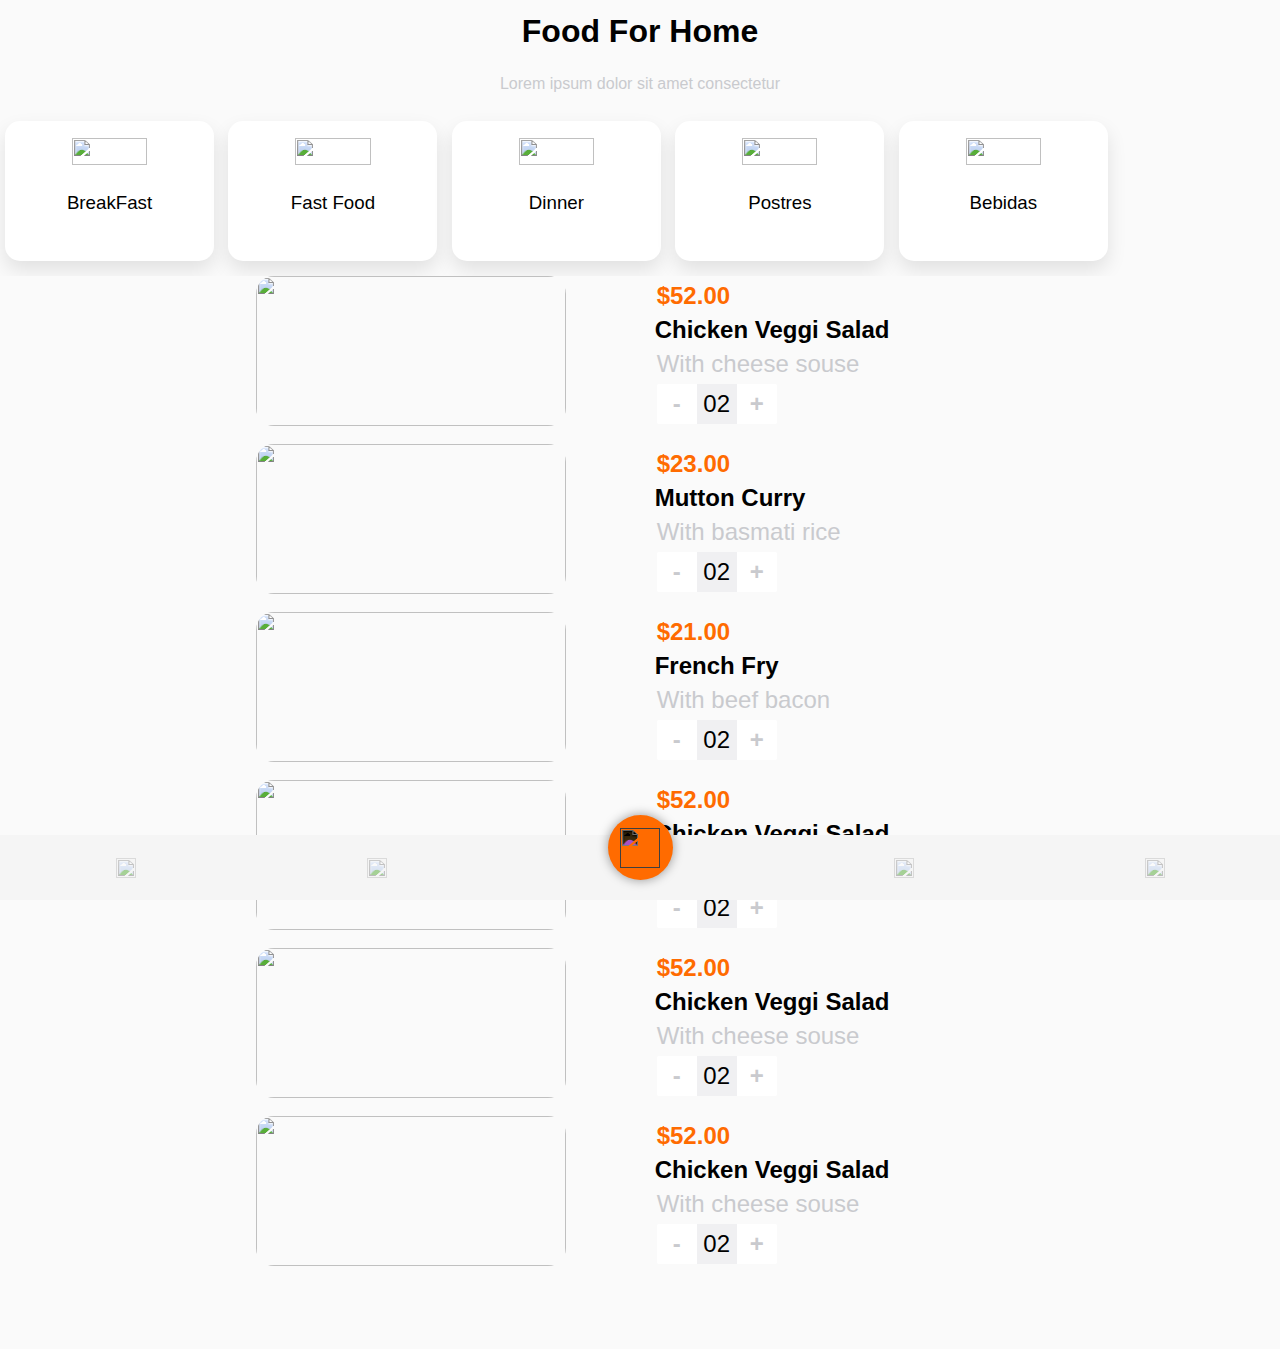
==== ProyectoFinal/test.html @ 9f221c39 "actualizacion" ====
<html lang="en">
  <head>
    <meta charset="UTF-8" />
    <meta name="viewport" content="width=device-width, initial-scale=1.0" />
    <title>Food4Home</title>
    <link rel="stylesheet" href="test.css" />
    <link rel="icon" href="img/favicon.svg" type="image/svg" />
    <link rel="preconnect" href="https://fonts.gstatic.com" />
    <link
      href="https://fonts.googleapis.com/css2?family=Scada&display=swap"
      rel="stylesheet"
    />
  </head>

  <body>
    <header>
      <img class="logo" src="" />
      <nav>
        <button class="menu">
          <img class="menuImg" src="./img/menu.svg" alt="Menu bar" />
        </button>
        <div class="subButton">
          <button></button>
          <button></button>
        </div>
      </nav>
    </header>

    <main>
      <h1>Food For Home</h1>
      <p class="slogan">Lorem ipsum dolor sit amet consectetur</p>
      <div class="categorias">
        <div class="contenedorCategorias">
          <img src="./img/slider/breakfast.svg" />
          <p>BreakFast</p>
        </div>
        <div class="contenedorCategorias">
          <img src="./img/slider/fastfood.svg" />
          <p>Fast Food</p>
        </div>
        <div class="contenedorCategorias">
          <img src="./img/slider/dinner.svg" />
          <p>Dinner</p>
        </div>
        <div class="contenedorCategorias">
          <img src="./img/slider/desert.svg" />
          <p>Postres</p>
        </div>
        <div class="contenedorCategorias">
          <img src="./img/slider/fastfood.svg" />
          <p>Bebidas</p>
        </div>
      </div>

      <div class="platos">
        <div class="infoPlatos">
          <img src="./img/comida-rapida-casera.jpg" />
          <div class="infoDetalle">
            <p class="price">$52.00</p>
            <h4>Chicken Veggi Salad</h4>
            <p>With cheese souse</p>
            <div class="counter">
              <button class="counterLeft">-</button>
              <p>02</p>
              <button class="counterRight">+</button>
            </div>
          </div>
        </div>
        <div class="infoPlatos">
          <img src="./img/comida-rapida-casera.jpg" />
          <div class="infoDetalle">
            <p class="price">$23.00</p>
            <h4>Mutton Curry</h4>
            <p>With basmati rice</p>
            <div class="counter">
              <button class="counterLeft">-</button>
              <p>02</p>
              <button class="counterRight">+</button>
            </div>
          </div>
        </div>
        <div class="infoPlatos">
          <img src="./img/comida-rapida-casera.jpg" />
          <div class="infoDetalle">
            <p class="price">$21.00</p>
            <h4>French Fry</h4>
            <p>With beef bacon</p>
            <div class="counter">
              <button class="counterLeft">-</button>
              <p>02</p>
              <button class="counterRight">+</button>
            </div>
          </div>
        </div>
        <div class="infoPlatos">
          <img src="./img/comida-rapida-casera.jpg" />
          <div class="infoDetalle">
            <p class="price">$52.00</p>
            <h4>Chicken Veggi Salad</h4>
            <p>With cheese souse</p>
            <div class="counter">
              <button class="counterLeft">-</button>
              <p>02</p>
              <button class="counterRight">+</button>
            </div>
          </div>
        </div>
        <div class="infoPlatos">
          <img src="./img/comida-rapida-casera.jpg" />
          <div class="infoDetalle">
            <p class="price">$52.00</p>
            <h4>Chicken Veggi Salad</h4>
            <p>With cheese souse</p>
            <div class="counter">
              <button class="counterLeft">-</button>
              <p>02</p>
              <button class="counterRight">+</button>
            </div>
          </div>
        </div>
        <div class="infoPlatos">
          <img src="./img/comida-rapida-casera.jpg" />
          <div class="infoDetalle">
            <p class="price">$52.00</p>
            <h4>Chicken Veggi Salad</h4>
            <p>With cheese souse</p>
            <div class="counter">
              <button class="counterLeft">-</button>
              <p>02</p>
              <button class="counterRight">+</button>
            </div>
          </div>
        </div>
      </div>
    </main>

    <footer>
      <button class="icoFooter">
        <img src="/Proyecto-Final/ProyectoFinal/img/home.svg" />
      </button>
      <button class="icoFooter">
        <img src="/Proyecto-Final/ProyectoFinal/img/bolsalike.svg" />
      </button>
      <button class="icoSend">
        <img src="/Proyecto-Final/ProyectoFinal/img/bolsa.svg" />
      </button>
      <button class="icoFooter">
        <img src="/Proyecto-Final/ProyectoFinal/img/corazon.svg" />
      </button>
      <button class="icoFooter">
        <img src="/Proyecto-Final/ProyectoFinal/img/usuario.svg" />
      </button>
    </footer>

    <script src="javascript.js"></script>
  </body>
</html>
---- ProyectoFinal/test.css ----
* {
    font-family: "Montserrat", sans-serif;
    margin: 0;
    padding: 0;
  }
  
  body {
    background-color: #fafafa;
  }
  
  header {
    display: flex;
    flex-direction: row;
    justify-content: space-between;
    align-items: flex-end;
  }

  
  .menuImg {
    width: 10vw;
    height: auto;
  }
  
  .menu {
    border: none;
    background-color: transparent;
    cursor: pointer;
  }
  
  .subButton {
    display: none;
  }
  
  p {
    color: #c9cace;
  }
  
  h1 {
    padding-left: 5%;
  }
  .slogan {
    padding-left: 5%;
  }
  
  nav {
    padding-right: 5%;
  }
  .categorias {
    display: inline-block;
    width: 100vw;
    overflow-x: auto;
    overflow-y: hidden;
    white-space: nowrap;
    padding: 10px 0;
    position: sticky;
    top: 0%;
    background-color: #fafafa;
  }
  .categorias::-webkit-scrollbar {
    display: none;
  }
  
  .contenedorCategorias {
    width: 91px;
    height: 105px;
    border-radius: 15px;
    background-color: white;
    box-shadow: 0px 9px 19px rgba(0, 0, 0, 0.1);
    margin: 5px;
    display: inline-grid;
    cursor: pointer;
    text-align: center;
  }
  
  .contenedorCategorias img {
    width: 80%;
    height: auto;
    justify-self: center;
    align-self: center;
  }
  
  .contenedorCategorias p {
    color: black;
    font-size: 70%;
    font-weight: 500;
    line-height: 50%;
    margin: 0px;
  }
  
  .price {
    color: #ff6b00;
    font-weight: 600;
  }
  
  .platos {
    width: auto;
    padding-bottom: 65px;
  }
  .platos::-webkit-scrollbar {
    display: none;
  }
  
  .infoPlatos {
    display: flex;
    flex-direction: row;
    flex-wrap: nowrap;
    margin-bottom: 2vh;
    padding-left: 5%;
  }
  
  .infoPlatos img {
    width: 118px;
    height: 123px;
    border-radius: 18px;
    object-fit: cover;
    cursor: pointer;
  }
  
  .infoDetalle {
    margin-left: 7%;
  }
  
  .infoDetalle p {
    margin: 6px;
  }
  
  h4 {
    margin: 4px;
  }
  
  .counter {
    display: flex;
    flex-direction: row;
    flex-wrap: nowrap;
    padding-left: 6px;
  }
  .counter button {
    width: 30px;
    height: 30px;
    border: none;
    background-color: white;
    color: #c9cace;
    margin: 0px;
    padding: 0px;
    font-weight: 600;
    cursor: pointer;
  }
  
  .counterLeft {
    border-radius: 2px 0px 0px 2px;
  }
  
  .counterRight {
    border-radius: 0px 2px 2px 0px;
  }
  
  .counter p {
    width: 30px;
    height: 30px;
    background-color: #f0f0f2;
    color: black;
    margin: 0px;
    text-align: center;
    line-height: 28px;
  }
  
  footer {
    display: flex;
    justify-content: space-around;
    width: 100%;
    height: auto;
    align-items: center;
    background-color: whitesmoke;
    position: fixed;
    bottom: 0px;
  }
  button {
    outline: none;
  }
  .icoFooter {
    display: flex;
    background-color: transparent;
    border: none;
    cursor: pointer;
    padding: 10px;
  }
  
  .icoFooter img {
    width: 20px;
    opacity: 0.5;
  }
  
  .icoSend {
    width: 65px;
    height: 65px;
    border-radius: 50%;
    border: none;
    background-color: #ff6b00;
    box-shadow: 0px 0px 11px rgba(0, 0, 0, 0.4);
    cursor: pointer;
    position: relative;
    top: -20px;
  }
  
  .icoSend img {
    width: 40px;
    filter: invert();
  }
  
  @media screen and (min-width: 768px) {
    main {
      display: flex;
      justify-content: center;
      flex-direction: column;
    }
    header {
      justify-content: center;
    }
    .menu {
      display: none;
    }
    h1 {
      padding: 1%;
      text-align: center;
    }
    .slogan {
      padding: 1%;
      text-align: center;
    }
    .categorias { 
      width: auto;
      margin: auto;
    }
  
    .contenedorCategorias {
      width: 209px;
      height: 140px;
    }
  
    .contenedorCategorias img {
      width: 60%;
      padding-top: 1%;
    }
  
    .contenedorCategorias p {
      font-size: 117%;
    }
  
    .infoDetalle {
      width: 36%;
    }
    .infoDetalle p {
      font-size: 1.5em;
    }
  
    .infoDetalle h4 {
      font-size: 1.5em;
    }
  
    .platos {
      width: 100%;
    }
  
    .infoPlatos {
      justify-content: center;
    }
    .infoPlatos img {
      width: 310px;
      height: 150px;
    }
    .counter button {
      width: 40px;
      height: 40px;
      font-size: 1.5em;
    }
    .counter p {
      width: 40px;
      height: 40px;
      line-height: 40px;
    }
  }
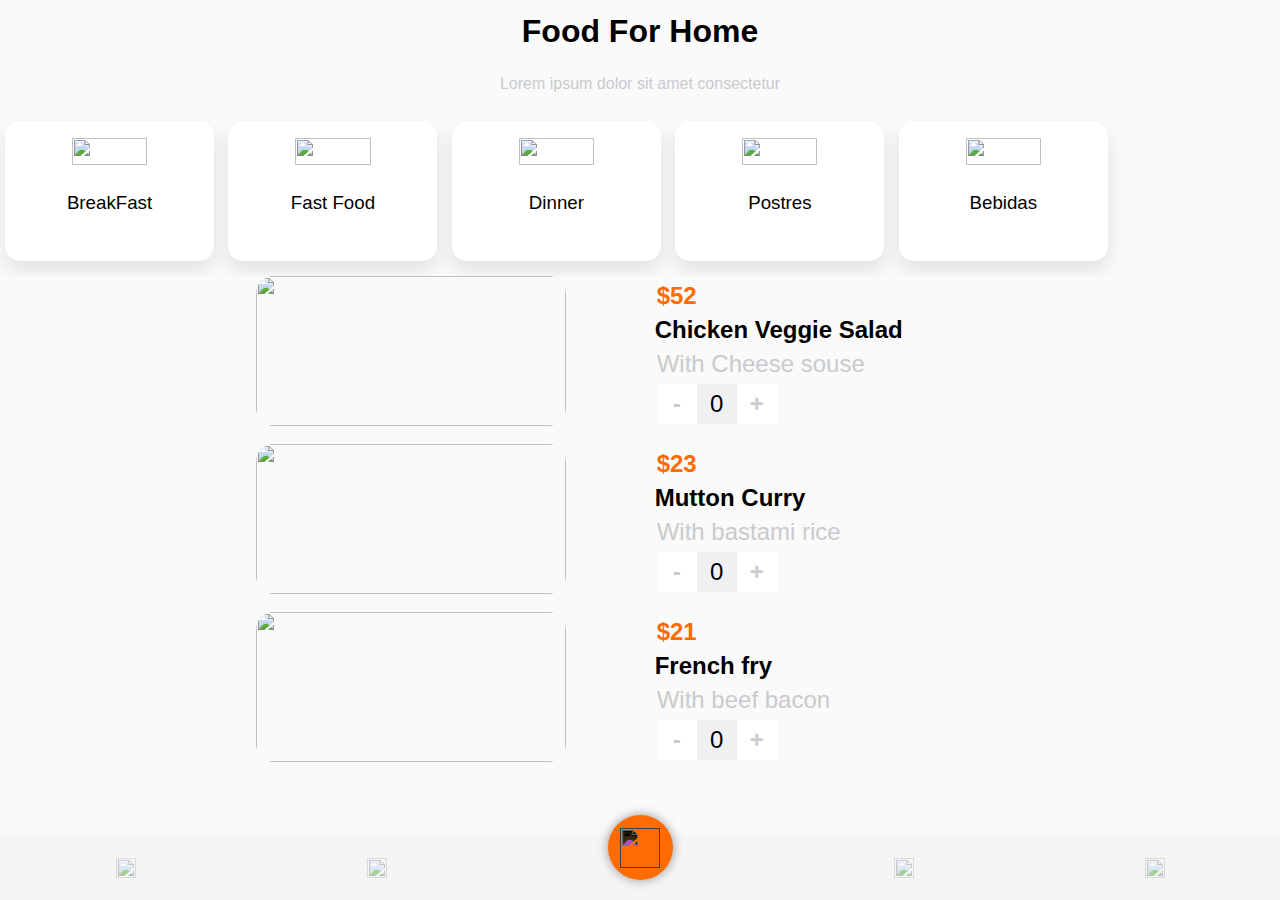
==== commit f4cbda23: "productosCarrito" ====
--- a/ProyectoFinal/test.html
+++ b/ProyectoFinal/test.html
@@ -12,7 +12,7 @@
     />
   </head>
 
-  <body>
+  <body id="bodyHtml">
     <header>
       <img class="logo" src="" />
       <nav>
@@ -52,86 +52,7 @@
         </div>
       </div>
 
-      <div class="platos">
-        <div class="infoPlatos">
-          <img src="./img/comida-rapida-casera.jpg" />
-          <div class="infoDetalle">
-            <p class="price">$52.00</p>
-            <h4>Chicken Veggi Salad</h4>
-            <p>With cheese souse</p>
-            <div class="counter">
-              <button class="counterLeft">-</button>
-              <p>02</p>
-              <button class="counterRight">+</button>
-            </div>
-          </div>
-        </div>
-        <div class="infoPlatos">
-          <img src="./img/comida-rapida-casera.jpg" />
-          <div class="infoDetalle">
-            <p class="price">$23.00</p>
-            <h4>Mutton Curry</h4>
-            <p>With basmati rice</p>
-            <div class="counter">
-              <button class="counterLeft">-</button>
-              <p>02</p>
-              <button class="counterRight">+</button>
-            </div>
-          </div>
-        </div>
-        <div class="infoPlatos">
-          <img src="./img/comida-rapida-casera.jpg" />
-          <div class="infoDetalle">
-            <p class="price">$21.00</p>
-            <h4>French Fry</h4>
-            <p>With beef bacon</p>
-            <div class="counter">
-              <button class="counterLeft">-</button>
-              <p>02</p>
-              <button class="counterRight">+</button>
-            </div>
-          </div>
-        </div>
-        <div class="infoPlatos">
-          <img src="./img/comida-rapida-casera.jpg" />
-          <div class="infoDetalle">
-            <p class="price">$52.00</p>
-            <h4>Chicken Veggi Salad</h4>
-            <p>With cheese souse</p>
-            <div class="counter">
-              <button class="counterLeft">-</button>
-              <p>02</p>
-              <button class="counterRight">+</button>
-            </div>
-          </div>
-        </div>
-        <div class="infoPlatos">
-          <img src="./img/comida-rapida-casera.jpg" />
-          <div class="infoDetalle">
-            <p class="price">$52.00</p>
-            <h4>Chicken Veggi Salad</h4>
-            <p>With cheese souse</p>
-            <div class="counter">
-              <button class="counterLeft">-</button>
-              <p>02</p>
-              <button class="counterRight">+</button>
-            </div>
-          </div>
-        </div>
-        <div class="infoPlatos">
-          <img src="./img/comida-rapida-casera.jpg" />
-          <div class="infoDetalle">
-            <p class="price">$52.00</p>
-            <h4>Chicken Veggi Salad</h4>
-            <p>With cheese souse</p>
-            <div class="counter">
-              <button class="counterLeft">-</button>
-              <p>02</p>
-              <button class="counterRight">+</button>
-            </div>
-          </div>
-        </div>
-      </div>
+      <div class="platos"></div>
     </main>
 
     <footer>
@@ -152,6 +73,7 @@
       </button>
     </footer>
 
+    <script src="productos.js"></script>
     <script src="javascript.js"></script>
   </body>
 </html>
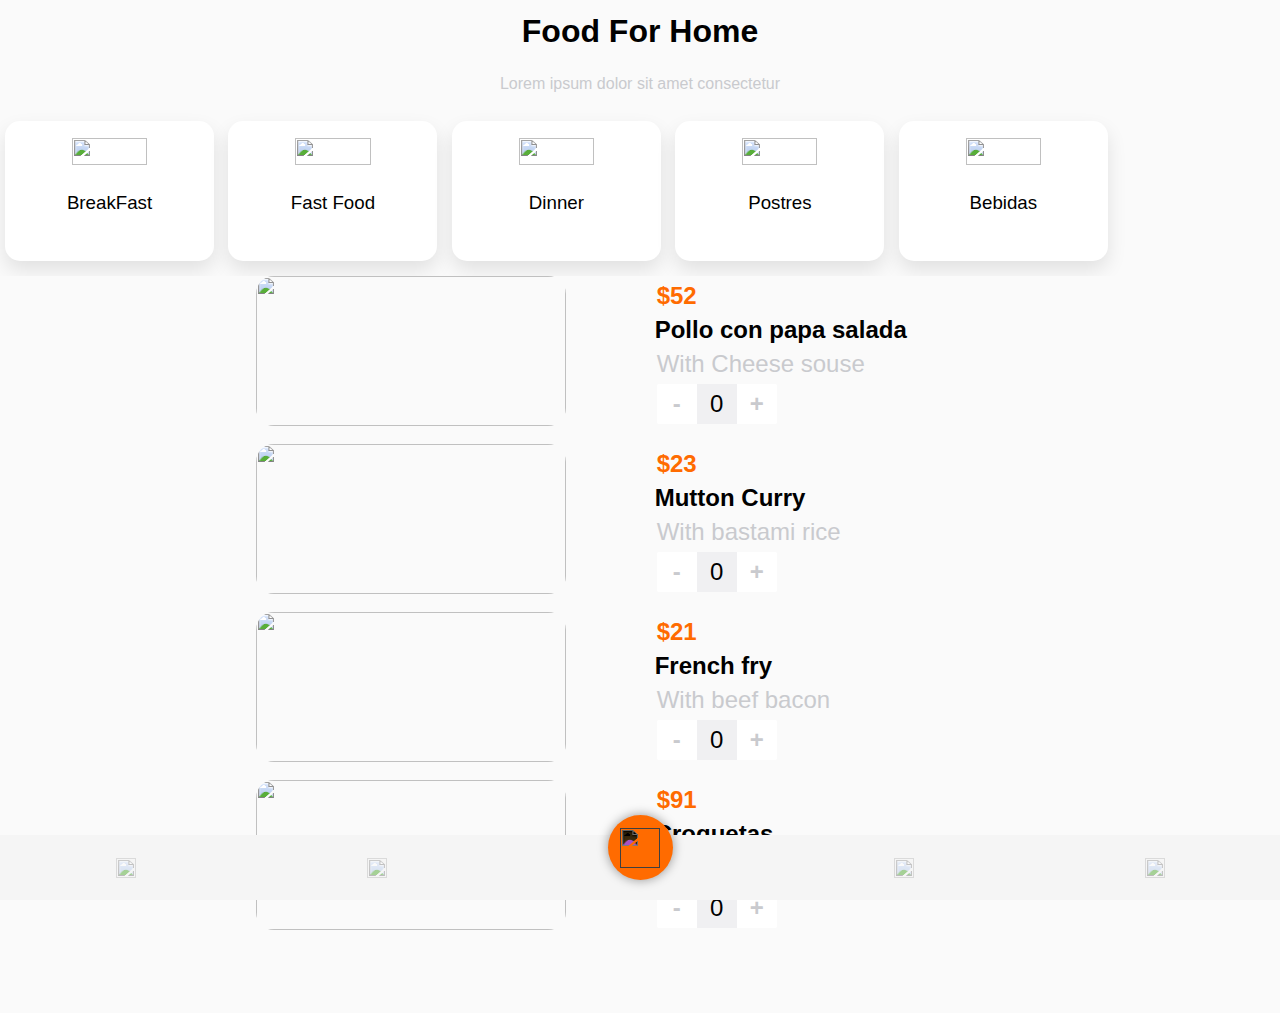
==== commit a871db1a: "Actualización Alisson, carrito de compra" ====
--- a/ProyectoFinal/test.html
+++ b/ProyectoFinal/test.html
@@ -12,7 +12,7 @@
     />
   </head>
 
-  <body id="bodyHtml">
+  <body>
     <header>
       <img class="logo" src="" />
       <nav>
@@ -52,28 +52,31 @@
         </div>
       </div>
 
-      <div class="platos"></div>
+      <div class="platos">
+      </div>
+
+
+
     </main>
 
     <footer>
-      <button class="icoFooter">
-        <img src="/Proyecto-Final/ProyectoFinal/img/home.svg" />
+      <button class="icoFooter" >
+        <img src="./img/home.svg" />
       </button>
       <button class="icoFooter">
-        <img src="/Proyecto-Final/ProyectoFinal/img/bolsalike.svg" />
+        <img src="./img/bolsalike.svg" />
       </button>
       <button class="icoSend">
-        <img src="/Proyecto-Final/ProyectoFinal/img/bolsa.svg" />
+        <img src="./img/bolsa.svg" />
       </button>
       <button class="icoFooter">
-        <img src="/Proyecto-Final/ProyectoFinal/img/corazon.svg" />
+        <img src="./img/corazon.svg" />
       </button>
       <button class="icoFooter">
-        <img src="/Proyecto-Final/ProyectoFinal/img/usuario.svg" />
+        <img src="./img/usuario.svg" />
       </button>
     </footer>
 
-    <script src="productos.js"></script>
     <script src="javascript.js"></script>
   </body>
 </html>
--- a/ProyectoFinal/test.css
+++ b/ProyectoFinal/test.css
@@ -227,9 +227,10 @@
       padding: 1%;
       text-align: center;
     }
+    
     .categorias { 
       width: auto;
-      margin: auto;
+      margin: auto; 
     }
   
     .contenedorCategorias {
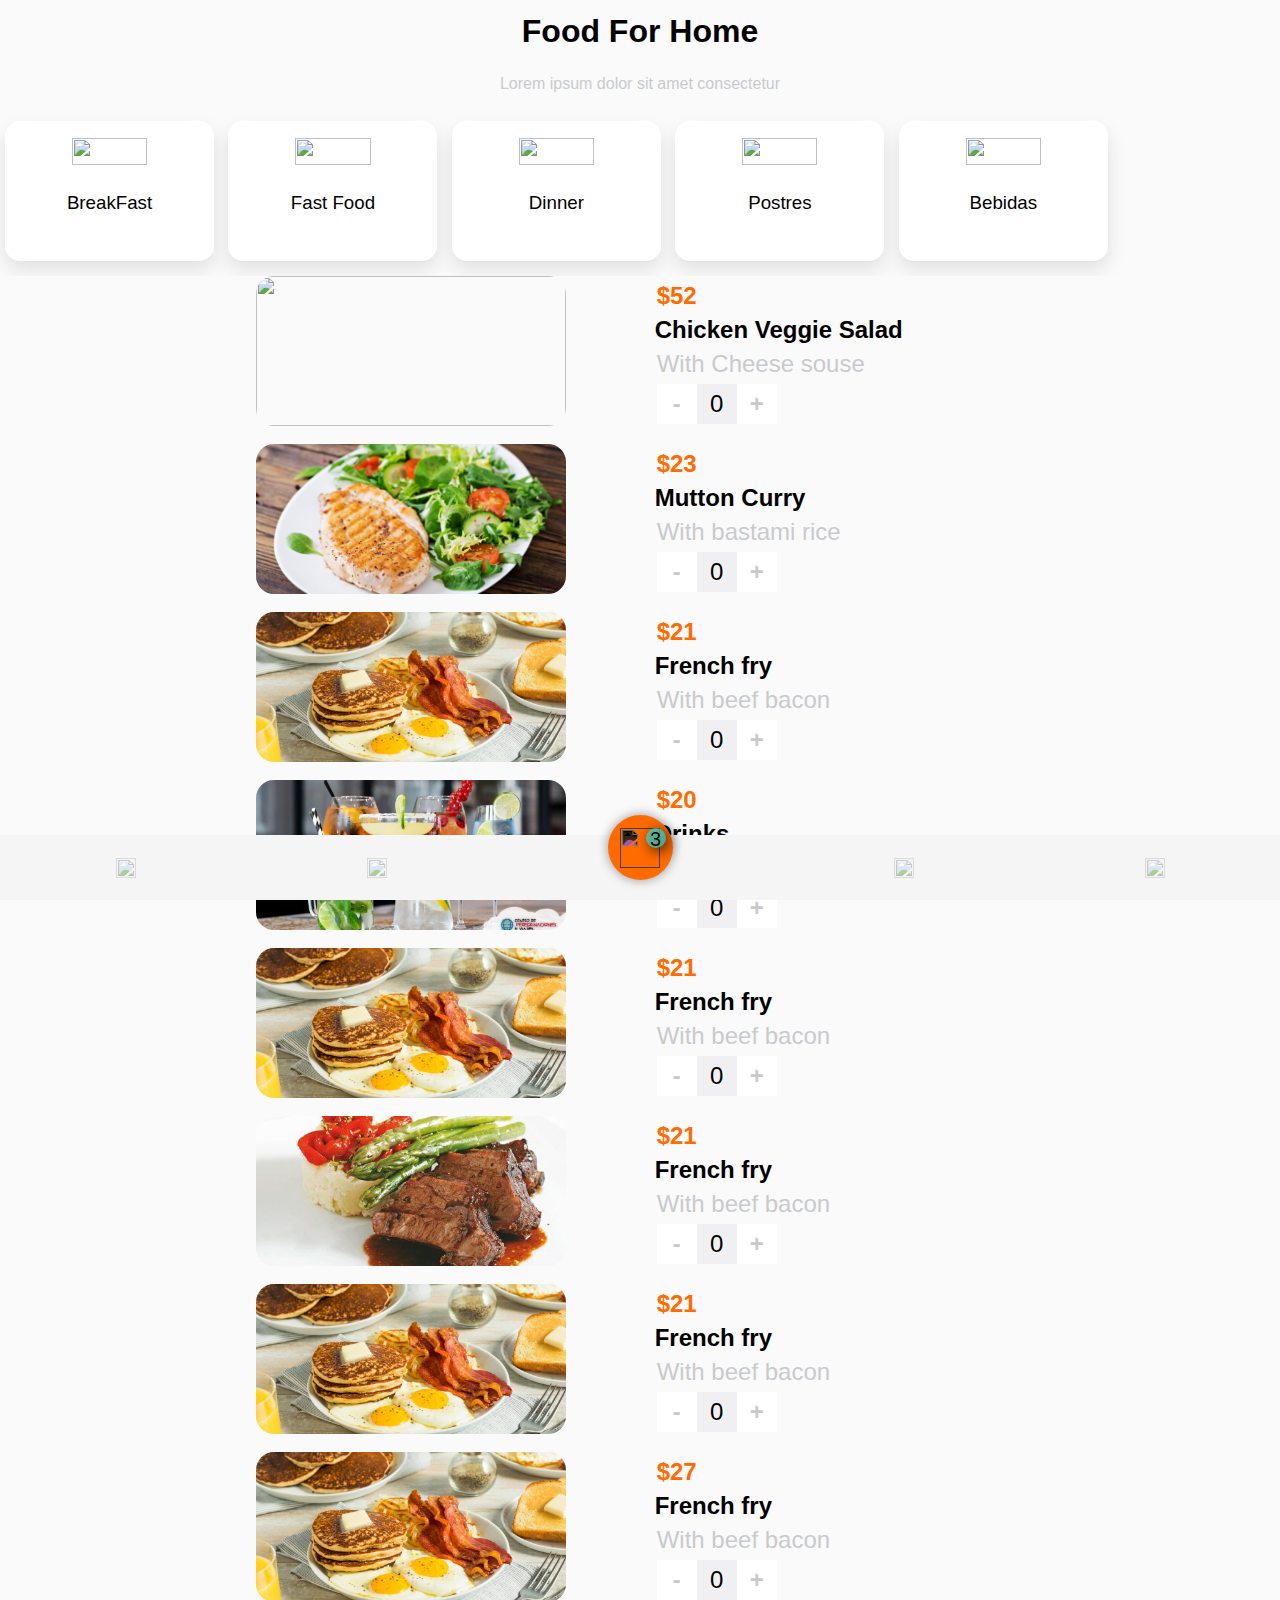
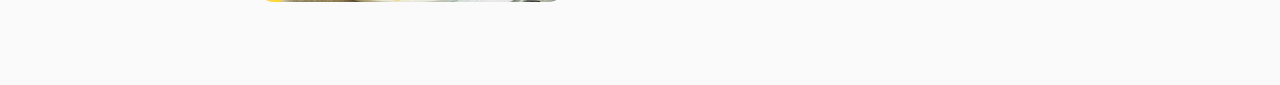
==== commit 3accf1f7: "actualizacion" ====
--- a/ProyectoFinal/test.html
+++ b/ProyectoFinal/test.html
@@ -12,8 +12,8 @@
     />
   </head>
 
-  <body>
-    <header>
+  <body id="bodyHtml">
+    <header id="header">
       <img class="logo" src="" />
       <nav>
         <button class="menu">
@@ -26,47 +26,46 @@
       </nav>
     </header>
 
-    <main>
-      <h1>Food For Home</h1>
-      <p class="slogan">Lorem ipsum dolor sit amet consectetur</p>
-      <div class="categorias">
-        <div class="contenedorCategorias">
-          <img src="./img/slider/breakfast.svg" />
-          <p>BreakFast</p>
+    <main id="main">
+      <div class="slider">
+        <h1>Food For Home</h1>
+        <p class="slogan">Lorem ipsum dolor sit amet consectetur</p>
+        <div class="categorias">
+          <div class="contenedorCategorias">
+            <img src="./img/slider/breakfast.svg" />
+            <p>BreakFast</p>
+          </div>
+          <div class="contenedorCategorias">
+            <img src="./img/slider/fastfood.svg" />
+            <p>Fast Food</p>
+          </div>
+          <div class="contenedorCategorias">
+            <img src="./img/slider/dinner.svg" />
+            <p>Dinner</p>
+          </div>
+          <div class="contenedorCategorias">
+            <img src="./img/slider/desert.svg" />
+            <p>Postres</p>
+          </div>
+          <div class="contenedorCategorias">
+            <img src="./img/slider/fastfood.svg" />
+            <p>Bebidas</p>
+          </div>
         </div>
-        <div class="contenedorCategorias">
-          <img src="./img/slider/fastfood.svg" />
-          <p>Fast Food</p>
-        </div>
-        <div class="contenedorCategorias">
-          <img src="./img/slider/dinner.svg" />
-          <p>Dinner</p>
-        </div>
-        <div class="contenedorCategorias">
-          <img src="./img/slider/desert.svg" />
-          <p>Postres</p>
-        </div>
-        <div class="contenedorCategorias">
-          <img src="./img/slider/fastfood.svg" />
-          <p>Bebidas</p>
-        </div>
+
+        <div class="platos"></div>
       </div>
-
-      <div class="platos">
-      </div>
-
-
-
     </main>
 
-    <footer>
-      <button class="icoFooter" >
+    <footer id="footer">
+      <button class="icoFooter">
         <img src="./img/home.svg" />
       </button>
       <button class="icoFooter">
         <img src="./img/bolsalike.svg" />
       </button>
-      <button class="icoSend">
+      <button id="botonCarrito" class="icoSend">
+        <div class="contadorRedondo"><p class="numeroCont">3</p></div>
         <img src="./img/bolsa.svg" />
       </button>
       <button class="icoFooter">
@@ -77,6 +76,9 @@
       </button>
     </footer>
 
-    <script src="javascript.js"></script>
+    <script src="productos.js"></script>
+    <script src="pintarProductos.js"></script>
+    <script src="nuevaPagina.js"></script>
+    <script src="contador.js"></script>
   </body>
 </html>
--- a/ProyectoFinal/test.css
+++ b/ProyectoFinal/test.css
@@ -206,7 +206,72 @@
     width: 40px;
     filter: invert();
   }
-  
+
+.footerNewPag{
+    background-color: rgb(255, 166, 0);
+    width: 100%;
+    height: 250px;
+    border-radius: 50px 50px 0px 0px;
+    display: flex;
+    justify-content: center;
+    align-items: center;
+}
+.totalLista{
+  width: 400px;
+  height: auto;
+  display: flex;
+  flex-direction: column;
+}
+.total{
+    margin: 20px 0px;
+    display: flex;
+    justify-content: space-around;
+}
+  .headerCarrito{
+    width: 100%;
+    height: 10vh;
+    margin-top: 20px;
+    margin-left: 20px;
+  }
+
+  .botonComprar{
+    width: 70%;
+    height: 40px;
+    background-color: #ffffff;
+    display: flex;
+    justify-content: center;
+    align-items: center;
+    margin: 0px auto;
+    font-size: inherit;
+    border-radius: 10px;
+  }
+
+  .botonRegreso{
+    width: 30px;
+    height: 30px;
+    border: none;
+    border-radius: 10px;
+    box-shadow: 0px 0px 11px rgba(0, 0, 0, 0.4);
+    background-color: #F0F0F2;
+    font-size: 15px;
+    font-style: bold;
+    margin-top: 20px;
+    margin-left: 25px;
+  }
+  .contadorRedondo{
+    width: 20px;
+    height: 20px;
+    background-color: rgba(55,215,206,.7);
+    border-radius: 20px;
+    position: absolute;
+    right: 7px;
+    z-index: 1;
+    filter: drop-shadow(3px 3px 7px black);
+  }
+  .numeroCont{
+    font-size: 20px;
+    color: black;
+  }
   @media screen and (min-width: 768px) {
     main {
       display: flex;
@@ -279,4 +344,4 @@
       height: 40px;
       line-height: 40px;
     }
-  }+  }
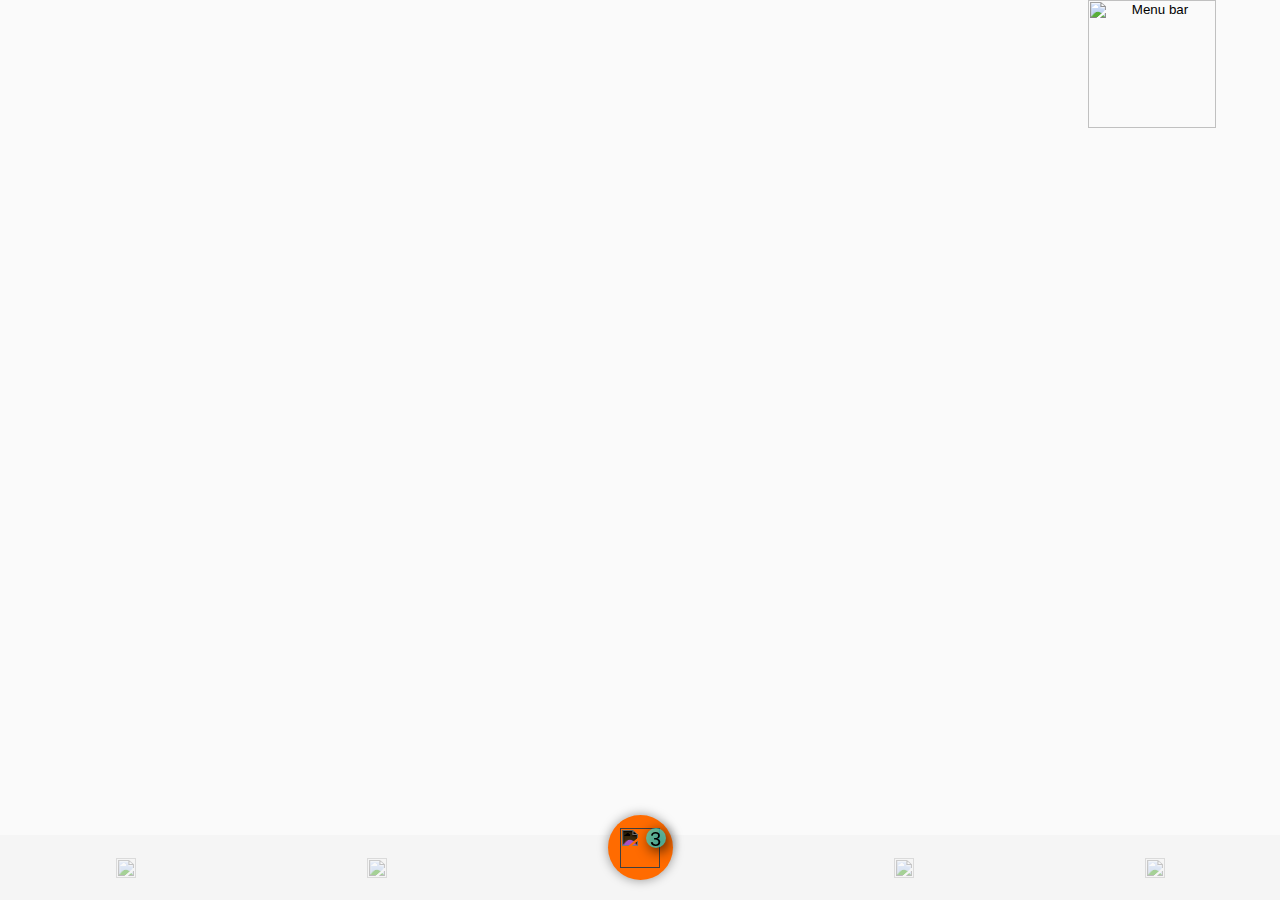
==== commit cb8ce424: "Actualización" ====
--- a/ProyectoFinal/test.html
+++ b/ProyectoFinal/test.html
@@ -28,33 +28,8 @@
 
     <main id="main">
       <div class="slider">
-        <h1>Food For Home</h1>
-        <p class="slogan">Lorem ipsum dolor sit amet consectetur</p>
-        <div class="categorias">
-          <div class="contenedorCategorias">
-            <img src="./img/slider/breakfast.svg" />
-            <p>BreakFast</p>
-          </div>
-          <div class="contenedorCategorias">
-            <img src="./img/slider/fastfood.svg" />
-            <p>Fast Food</p>
-          </div>
-          <div class="contenedorCategorias">
-            <img src="./img/slider/dinner.svg" />
-            <p>Dinner</p>
-          </div>
-          <div class="contenedorCategorias">
-            <img src="./img/slider/desert.svg" />
-            <p>Postres</p>
-          </div>
-          <div class="contenedorCategorias">
-            <img src="./img/slider/fastfood.svg" />
-            <p>Bebidas</p>
-          </div>
+
         </div>
-
-        <div class="platos"></div>
-      </div>
     </main>
 
     <footer id="footer">
--- a/ProyectoFinal/test.css
+++ b/ProyectoFinal/test.css
@@ -9,10 +9,9 @@
   }
   
   header {
-    display: flex;
-    flex-direction: row;
+    width: 100%;
+    display: flex;
     justify-content: space-between;
-    align-items: flex-end;
   }
 
   
@@ -272,6 +271,63 @@
     font-size: 20px;
     color: black;
   }
+<<<<<<< HEAD
+  
+  .headerBotones{
+    width: 100%;
+    display: flex;
+    justify-content: space-between;
+  }
+  .botonBasura img{
+    width: 30px;
+    height: 30px;
+    margin-right: 0px;
+=======
+  .contenedorCompra{
+    display: grid;
+    grid-template-columns: auto auto auto;
+    grid-column-gap:10px;
+  }
+  .headerCompra{
+    width: 100%;
+    display: flex;
+    justify-content: s;
+  }
+  .headerGrid{
+    display: grid;
+    grid-template-columns: auto auto auto;
+    padding: 10px auto;
+    grid-column-gap: 10px 20px 10px;
+    border-top: 1px solid black;
+    border-bottom: 1px solid black;
+    justify-content: space-around;
+  }
+  .colCompra{
+    display: flex;
+    justify-content: center;
+    align-items: center;
+  }
+  .espaciado{
+    justify-content: space-between;
+  }
+  .imagenCompra{
+    width: 150px;
+  }
+  .valorCompra{
+    width: 35px;
+    height: 30px;
+    border-radius: 5px;
+    border: none;
+    background-color: rgb(197, 197, 197);
+  }
+  .botonCompra{
+    padding: 10px;
+    background-color: red;
+    color: white;
+    border: none;
+    border-radius: 5px;
+>>>>>>> bcf2d73b3c3ccbc594c7d75c5cb64be956f82ee5
+  }
   @media screen and (min-width: 768px) {
     main {
       display: flex;
@@ -293,11 +349,7 @@
       text-align: center;
     }
     
-    .categorias { 
-      width: auto;
-      margin: auto; 
-    }
-  
+
     .contenedorCategorias {
       width: 209px;
       height: 140px;
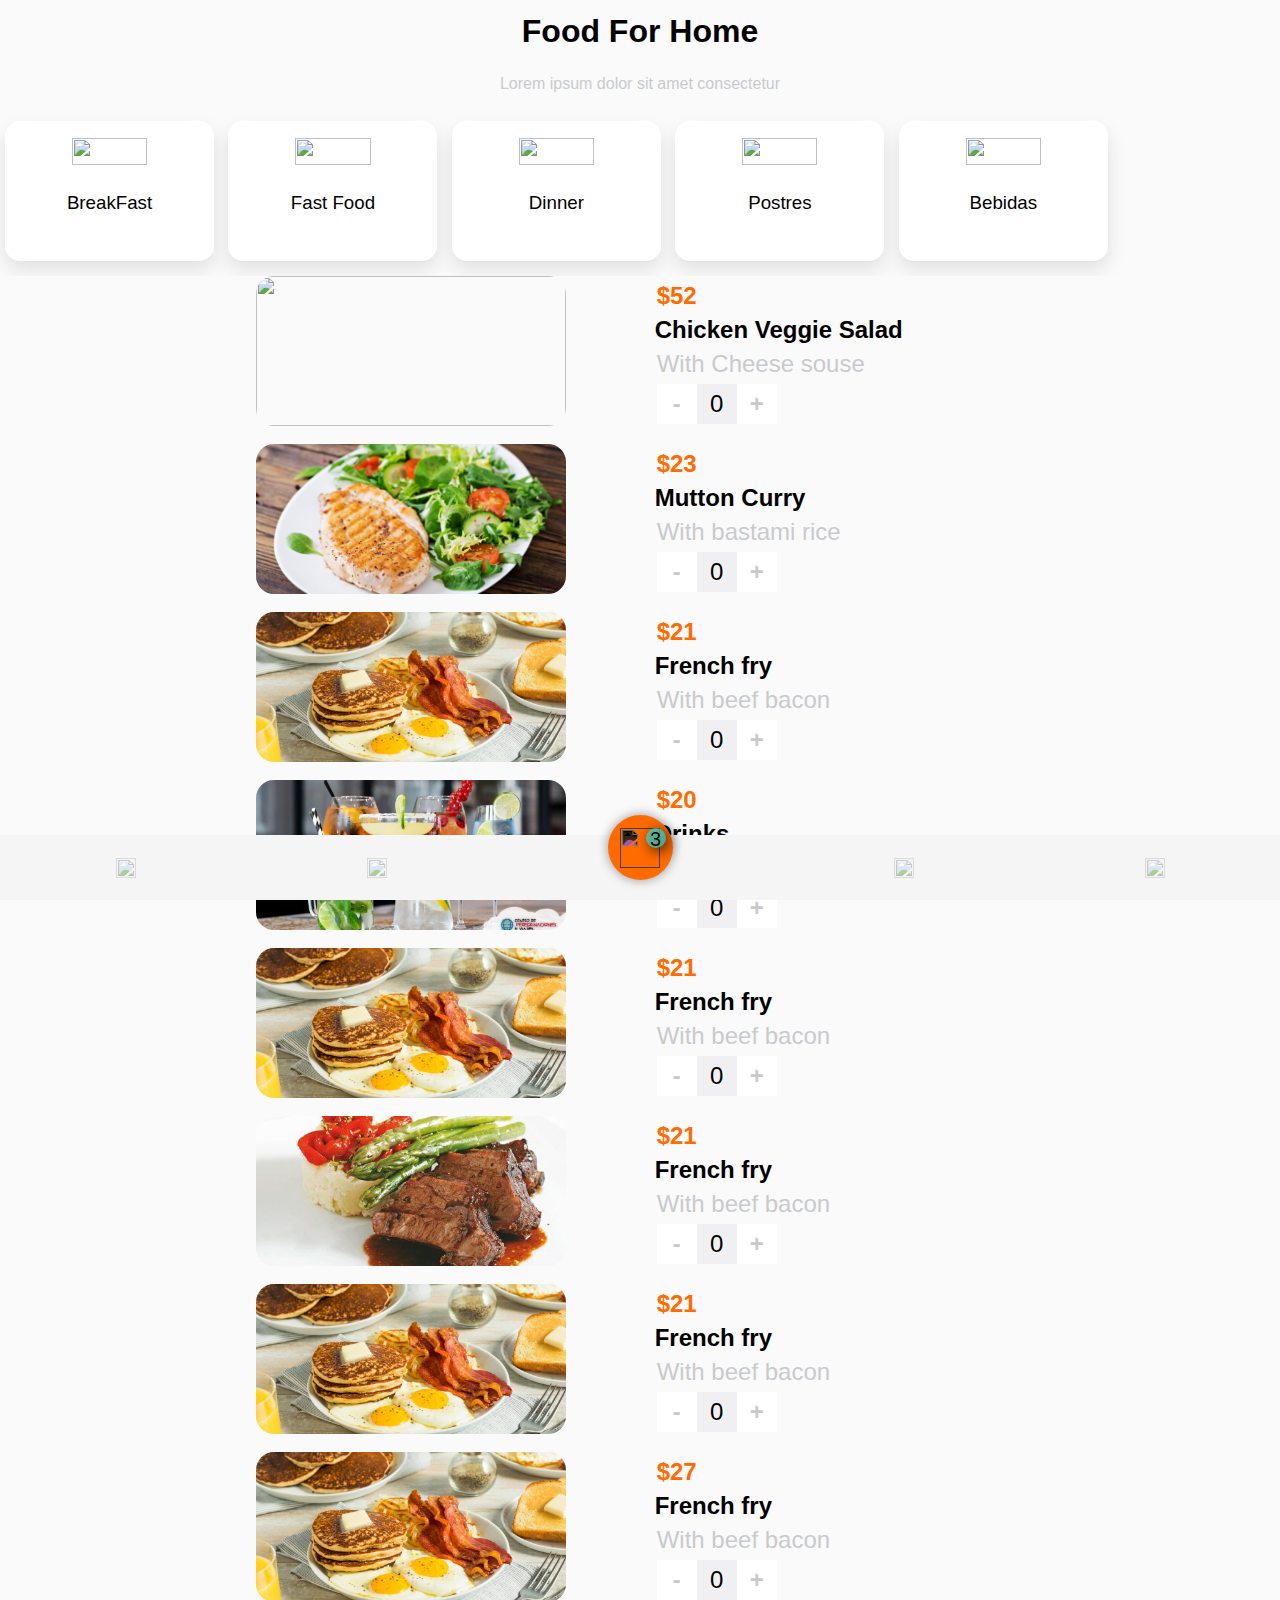
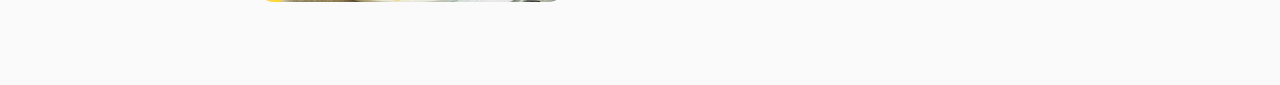
==== commit a18cc943: "Actualización, Se añadio la api de wp." ====
--- a/ProyectoFinal/test.html
+++ b/ProyectoFinal/test.html
@@ -28,7 +28,33 @@
 
     <main id="main">
       <div class="slider">
+        <h1>Food For Home</h1>
+        <p class="slogan">Lorem ipsum dolor sit amet consectetur</p>
+        <div class="categorias">
+          <div class="contenedorCategorias">
+            <img src="./img/slider/breakfast.svg" />
+            <p>BreakFast</p>
+          </div>
+          <div class="contenedorCategorias">
+            <img src="./img/slider/fastfood.svg" />
+            <p>Fast Food</p>
+          </div>
+          <div class="contenedorCategorias">
+            <img src="./img/slider/dinner.svg" />
+            <p>Dinner</p>
+          </div>
+          <div class="contenedorCategorias">
+            <img src="./img/slider/desert.svg" />
+            <p>Postres</p>
+          </div>
+          <div class="contenedorCategorias">
+            <img src="./img/slider/fastfood.svg" />
+            <p>Bebidas</p>
+          </div>
+        </div>
 
+        <div class="platos">
+         
         </div>
     </main>
 
@@ -51,6 +77,8 @@
       </button>
     </footer>
 
+
+
     <script src="productos.js"></script>
     <script src="pintarProductos.js"></script>
     <script src="nuevaPagina.js"></script>
--- a/ProyectoFinal/test.css
+++ b/ProyectoFinal/test.css
@@ -271,7 +271,6 @@
     font-size: 20px;
     color: black;
   }
-<<<<<<< HEAD
   
   .headerBotones{
     width: 100%;
@@ -282,7 +281,7 @@
     width: 30px;
     height: 30px;
     margin-right: 0px;
-=======
+  }
   .contenedorCompra{
     display: grid;
     grid-template-columns: auto auto auto;
@@ -326,7 +325,6 @@
     color: white;
     border: none;
     border-radius: 5px;
->>>>>>> bcf2d73b3c3ccbc594c7d75c5cb64be956f82ee5
   }
   @media screen and (min-width: 768px) {
     main {
